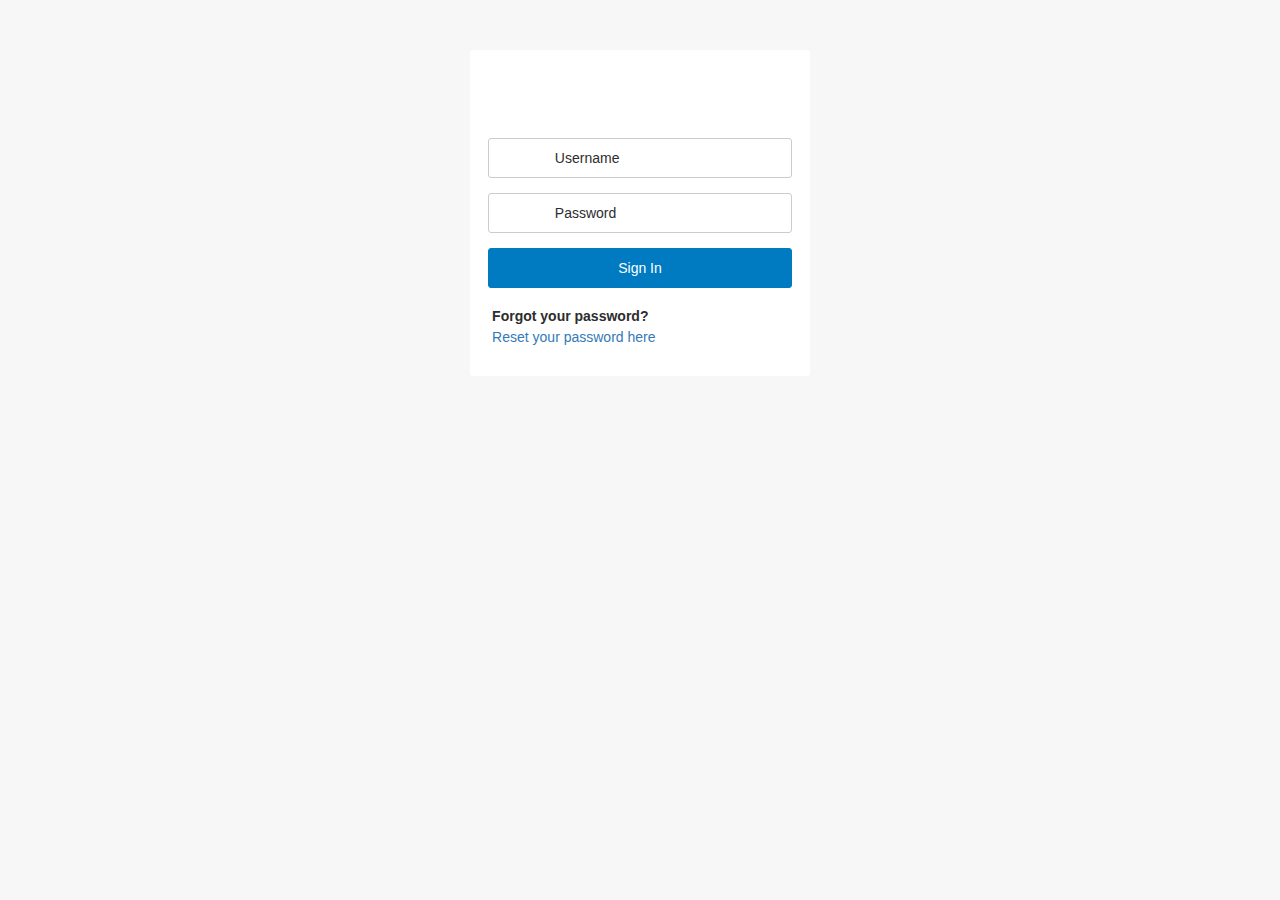
==== index.html @ f95c396e "Update and rename Login _ Qualtrics.html to index.html" ====
<html xmlns:ng="http://angularjs.org" ng-app="loginService" ng-controller="LoginController as lc" lang="en-US"
    class="ng-scope">

<head>
    <style>
        @charset "UTF-8";

        [ng\:cloak],
        [ng-cloak],
        [data-ng-cloak],
        [x-ng-cloak],
        .ng-cloak,
        .x-ng-cloak,
        .ng-hide:not(.ng-hide-animate) {
            display: none !important;
        }

        ng\:form {
            display: block;
        }

        .ng-animate-shim {
            visibility: hidden;
        }

        .ng-anchor {
            position: absolute;
        }
    </style>
    <link rel="shortcut icon" href="/login/static/favicon.ico" type="image/x-icon">
    <meta name="viewport" content="width=device-width,initial-scale=1">
    <meta name="description" content="Access the Experience Management Platform™">
    <meta http-equiv="content-type" content="text/html; charset=UTF-8">
    <meta http-equiv="X-UA-Compatible" content="IE=Edge">
    <meta name="referrer" content="no-referrer-when-downgrade">
    <meta name="google-site-verification" content="SMeNWpTFCoqZewS8u264D7xneaWf70qdqx5gOA-uATs">
    <title>Login | Qualtrics</title><!-- inject:css -->
    <link rel="stylesheet" href="css/bundle.css">

    <style>
        [touch-action="none"] {
            -ms-touch-action: none;
            touch-action: none;
        }

        [touch-action="auto"] {
            -ms-touch-action: auto;
            touch-action: auto;
        }

        [touch-action~="pan-x"] {
            -ms-touch-action: pan-x;
            touch-action: pan-x;
        }

        [touch-action~="pan-y"] {
            -ms-touch-action: pan-y;
            touch-action: pan-y;
        }

        [touch-action~="pan-up"] {
            -ms-touch-action: pan-up;
            touch-action: pan-up;
        }

        [touch-action~="pan-down"] {
            -ms-touch-action: pan-down;
            touch-action: pan-down;
        }

        [touch-action~="pan-left"] {
            -ms-touch-action: pan-left;
            touch-action: pan-left;
        }

        [touch-action~="pan-right"] {
            -ms-touch-action: pan-right;
            touch-action: pan-right;
        }
    </style>
    <link rel="stylesheet" type="text/css"
        href="css/login.css">
    <style type="text/css"></style>
   
</head>
<!--[if lte IE 7]><body class="ie ie8" ng-controller="LoginController as lc"><![endif]--><!--[if lte IE 9]><body class="ie ie9" ng-controller="LoginController as lc"><![endif]--><!--[if !IE]><!--><!--BEGIN QUALTRICS SITE INTERCEPT-->

<body id="ng-app" ng-show="lc.visible">
    <div id="ZN_cYDxfeM8jruPnSJ"><!--DO NOT REMOVE-CONTENTS PLACED HERE--></div>
    <!--END SITE INTERCEPT--><!--<![endif]-->
    <div class="incompatible_browser_notice_container error_with_margin ng-hide" ng-show="lc.unsupportedBrowser"
        ng-class="{error_backing:lc.unsupportedBrowser}">
        <div class="incompatible_browser_notice">
            <div class="error_with_margin ng-binding">Your current browser does not support the necessary features to
                continue. In order to continue, please resume on a newer browser (Chrome, Firefox, IE11+).</div>
        </div>
    </div>
    <div class="pseudo_body">
        <div ng-hide="lc.hideHeader == true" class="header_container"></div><!-- ngIf: lc.page == 'login' --><span
            data-login="" ng-if="lc.page == 'login'" class="ng-scope">
            <h1 ng-show="lc.config.state===lc.states.FORGOT_PASSWORD || lc.config.state===lc.states.PASSWORD_RESET_SENT"
                class="sr-only ng-hide">Qualtrics Forgotten Password</h1>
            <h1 ng-show="lc.config.state===lc.states.ORGANIZATION_LOGIN" class="sr-only ng-hide">Qualtrics Organization
                Sign In</h1>
            <h1 ng-show="lc.config.state===lc.states.IDENTITY_PROVIDER_SELECT" class="sr-only ng-hide">Qualtrics Sign In
                Type Selection</h1>
            <h1 ng-show="lc.config.state===lc.states.SELECT_ACCOUNT" class="sr-only ng-hide">Qualtrics Multiple
                Organization Sign In</h1>
            <h1 ng-hide="lc.config.state===lc.states.LOADING ||
             lc.config.state===lc.states.FORGOT_PASSWORD ||
             lc.config.state===lc.states.PASSWORD_RESET_SENT ||
             lc.config.state===lc.states.SELECT_ACCOUNT ||
             lc.config.state===lc.states.MFA ||
             lc.config.state===lc.states.ENROLL_IN_MFA ||
             lc.config.state===lc.states.ORGANIZATION_LOGIN ||
             lc.config.state===lc.states.ORGANIZATION_LOGIN_EMAIL_SENT ||
             lc.config.state===lc.states.LINK_EXPIRED ||
             lc.config.state===lc.states.IDENTITY_PROVIDER_SELECT ||
             lc.config.state===lc.states.IE_DEPRECATION ||
             lc.error" class="sr-only">Qualtrics Sign In</h1><account-select
                ng-show="lc.config.state===lc.states.SELECT_ACCOUNT" class="ng-scope ng-hide">
                <link rel="stylesheet" type="text/css" href="css/base-styles.css">
                <div class="as-body">
                    <div class="as-header-div"><img src="img/qualtrics-logo.png"
                            class="as-header-image" alt="Qualtrics XM Logo"></div>
                    <div class="as-max-width">
                        <div class="as-list" id="as-list">
                            <h1 class="as-choose-text as-noselect ng-binding"></h1>
                            <!-- ngRepeat: item in lc.accountList.items -->
                            <div id="as-footer-account-select" class="as-footer"></div>
                        </div>
                    </div>
                </div>
            </account-select><identity-provider-select ng-show="lc.config.state===lc.states.IDENTITY_PROVIDER_SELECT"
                class="ng-scope ng-hide">
                <link rel="stylesheet" type="text/css" href="css/base-styles.css">
                <div class="as-body">
                    <div class="as-header-div">
                        <logo logoid="idp-select-page" class="ng-scope">
                            <div class="brand_logo_element all_centered_flex">
                                <!-- ngIf: lc.brandLogo --><!-- ngIf: lc.brandLogo === false -->
                                <div role="link" aria-label="Qualtrics XM - Homepage" tabindex="0"
                                    id="qLogo-idp-select-page" class="qLogo ng-scope" ng-if="lc.brandLogo === false"
                                    ng-keydown="lc.onLogoKeyPress($event)" ng-click="lc.onLogoClick()"></div>
                                <!-- end ngIf: lc.brandLogo === false -->
                            </div>
                        </logo>
                    </div>
                    <div class="as-max-width">
                        <div class="ips-list" id="ips-list">
                            <!-- ngIf: lc.idpList.length > 1 --><!--            change this header text--><!-- ngRepeat: item in lc.idpList -->
                            <div id="as-footer-idp-select" class="as-footer"></div>
                        </div>
                    </div>
                </div>
            </identity-provider-select><link-expired ng-show="lc.pageControls.showLinkExpired" class="ng-scope ng-hide">
                <link rel="stylesheet" type="text/css" href="css/base-styles.css">
                <div style="background-color:#F8F8F8;margin:0px;width:100%;height:100%">
                    <div style="background-color:white;text-align:center;padding-bottom:20px;height:100px"><img
                            src="img/qualtrics-logo.png" height="100%"
                            style="padding-top: 30px"></div>
                    <div style="width:100%">
                        <div style="padding-top: 10px;padding-left:20px;padding-right:20px">
                            <p style="font-family:72;line-height:32px;font-size:24px" class="ng-binding">Link Expired
                            </p>
                            <p ng-show="lc.mobile == 'true'" style="font-size:16px;color:#74777A;line-height:22px"
                                class="ng-binding ng-hide">Return to the Qualtrics XM Mobile App to get a new link.</p>
                            <p ng-hide="lc.mobile == 'true'" style="font-size:16px;color:#74777A;line-height:22px"
                                class="ng-binding">Return to Qualtrics to get a new link.</p>
                        </div>
                        <div ng-show="lc.mobile == 'true'" style="position:absolute;bottom:10px;width:100%"
                            class="ng-hide">
                            <div style="text-align:center"><a href="xmapp://login/magiclinks"><button
                                        ng-click="lc.mobileRedirectToBlank()"
                                        style="border:none;background-color: #0A7ED1; color: white; font-size: 16px; border-radius: 4px; width: 335px; height: 40px; max-width: 90%"
                                        class="ng-binding">Open Qualtrics XM Mobile App</button></a></div>
                        </div>
                    </div>
                </div>
            </link-expired>
            <div class="login_container all_centered_flex" ng-class="{error_resize_form:(lc.showError.username||
     lc.showError.password)}">
                <div class="dynamic_vertical_container top_down_column_flex_center">
                    <div class="fixed_width_container all_centered_flex">
                        <form class="login_form ng-pristine ng-valid ng-hide" ng-submit="lc.redirectToLogin()"
                            ng-show="lc.error">
                            <logo logoid="login-page" ng-hide="lc.loginHint===lc.loginHintTypes.audienceManagement"
                                class="ng-scope">
                                <div class="brand_logo_element all_centered_flex">
                                    <!-- ngIf: lc.brandLogo --><!-- ngIf: lc.brandLogo === false -->
                                    <div role="link" aria-label="Qualtrics XM - Homepage" tabindex="0"
                                        id="qLogo-login-page" class="qLogo ng-scope" ng-if="lc.brandLogo === false"
                                        ng-keydown="lc.onLogoKeyPress($event)" ng-click="lc.onLogoClick()"></div>
                                    <!-- end ngIf: lc.brandLogo === false -->
                                </div>
                            </logo>
                            <div role="alert" aria-live="assertive" aria-atomic="true">
                                <div class="error_element all_centered_flex ng-hide" ng-show="lc.error">
                                    <div class="error_backing all_centered_flex">
                                        <div class="error_wrapper">
                                            <div ng-show="lc.errorCode !== 'null' &amp;&amp; lc.errorCode !== ''"
                                                class="error_with_margin ng-binding ng-hide">Error Code: []</div>
                                            <div class="error_with_margin ng-binding"></div>
                                            <div ng-show="lc.errorDebuggingCode !== 'null' &amp;&amp; lc.errorDebuggingCode !== ''"
                                                class="error_with_margin ng-hide"><a href="/login/debug-codes"
                                                    target="_blank" class="ng-binding"></a></div>
                                            <div ng-show="lc.errorTag !== 'null' &amp;&amp; lc.errorTag !== ''"
                                                class="error_with_margin ng-binding ng-hide">A report is generated with
                                                error tag [null].</div>
                                        </div>
                                    </div>
                                </div>
                            </div>
                            <div ng-show="lc.loginSupportLink" class="all_centered_flex support_link ng-hide"><span
                                    class="ng-binding">Failed to sign in?</span>&nbsp; <a class="ng-binding"></a></div>
                            <div ng-show="!lc.hideRetry" class="all_centered_flex"><button
                                    class="btn-success center-text-align"><span class="ng-binding">Retry
                                        Login</span></button></div>
                        </form>
                        <form class="login_form ng-pristine ng-valid" autocomplete="off" ng-submit="lc.login()" ng-hide="lc.config.state===lc.states.LOADING||
                  lc.config.state===lc.states.FORGOT_PASSWORD||
                  lc.config.state===lc.states.PASSWORD_RESET_SENT||
                  lc.config.state===lc.states.SELECT_ACCOUNT||
                  lc.config.state===lc.states.MFA||
                  lc.config.state===lc.states.ENROLL_IN_MFA||
                  lc.config.state===lc.states.ORGANIZATION_LOGIN||
                  lc.config.state===lc.states.ORGANIZATION_LOGIN_EMAIL_SENT||
                  lc.config.state===lc.states.SELECT_ACCOUNT ||
                  lc.config.state===lc.states.LINK_EXPIRED ||
                  lc.config.state===lc.states.IDENTITY_PROVIDER_SELECT ||
                  lc.config.state===lc.states.IE_DEPRECATION ||
                  lc.error">
                            <logo logoid="misc-page" ng-hide="lc.loginHint===lc.loginHintTypes.audienceManagement"
                                class="ng-scope">
                                <div class="brand_logo_element all_centered_flex">
                                    <!-- ngIf: lc.brandLogo --><!-- ngIf: lc.brandLogo === false -->
                                    <div role="link" aria-label="Qualtrics XM - Homepage" tabindex="0"
                                        id="qLogo-misc-page" class="qLogo ng-scope" ng-if="lc.brandLogo === false"
                                        ng-keydown="lc.onLogoKeyPress($event)" ng-click="lc.onLogoClick()"></div>
                                    <!-- end ngIf: lc.brandLogo === false -->
                                </div>
                            </logo>
                            <div class="psw_cons_msg ng-hide" ng-show="lc.showOrganizationHeader">
                                <div class="ng-binding">Organization ID: <b class="ng-binding"></b></div>
                            </div>
                            <div class="psw_cons_msg ng-hide" ng-show="lc.isLdapEnabled">
                                <h4 class="ng-binding">Please sign in with your organizational account</h4>
                            </div>
                            <div class="login_element all_centered_flex"><input type="text" placeholder="Username"
                                    class="login_fields username ng-pristine ng-valid ng-isolate-scope ng-empty ng-touched"
                                    id="UserName" autocomplete="username" autocorrect="off" autocapitalize="off"
                                    spellcheck="false" focus-me="true" ng-class="{error_focus:lc.showError.username}"
                                    ng-click="lc.clearError('username')" ng-model="lc.username"
                                    ng-disabled="lc.config.state===lc.states.SIGN_IN" aria-label="Username"></div>
                            <div role="alert" aria-live="assertive" aria-atomic="true">
                                <div id="errorBannerPw" class="error_element all_centered_flex ng-hide"
                                    ng-show="lc.showError.username&amp;&amp;!lc.showError.password">
                                    <div class="error_backing all_centered_flex">
                                        <div class="error_wrapper">
                                            <div class="error_with_margin ng-binding"></div>
                                        </div>
                                    </div>
                                </div>
                            </div>
                            <div class="login_element all_centered_flex"><input type="password" placeholder="Password"
                                    class="login_fields password ng-pristine ng-untouched ng-valid ng-isolate-scope ng-empty"
                                    id="UserPassword" autocomplete="current-password"
                                    ng-class="{error_focus:lc.showError.password}" ng-click="lc.clearError('password')"
                                    ng-model="lc.password" focus-me="" ng-disabled="lc.config.state===lc.states.SIGN_IN"
                                    aria-label="Password"></div>
                            <div class="recaptcha_element all_centered_flex ng-hide" ng-show="lc.needLoginCaptcha">
                                <div class="g-recaptcha" id="loginrecaptcha" required="false">
                                    <div style="width: 304px; height: 78px;">
                                        <div><iframe title="reCAPTCHA" width="304" height="78" role="presentation"
                                                name="a-pylv3m0qs24" frameborder="0" scrolling="no"
                                                sandbox="allow-forms allow-popups allow-same-origin allow-scripts allow-top-navigation allow-modals allow-popups-to-escape-sandbox allow-storage-access-by-user-activation"
                                                src="https://www.google.com/recaptcha/api2/anchor?ar=1&amp;k=6LdFdyQTAAAAAM5BnlGoA6uwbNuuBjUmHaEzF007&amp;co=aHR0cHM6Ly9sb2dpbi5xdWFsdHJpY3MuY29tOjQ0Mw..&amp;hl=en&amp;v=1Bq_oiMBd4XPUhKDwr0YL1Js&amp;size=normal&amp;cb=yjcozruevkvh"></iframe>
                                        </div><textarea id="g-recaptcha-response" name="g-recaptcha-response"
                                            class="g-recaptcha-response"
                                            style="width: 250px; height: 40px; border: 1px solid rgb(193, 193, 193); margin: 10px 25px; padding: 0px; resize: none; display: none;"></textarea>
                                    </div>
                                </div>
                            </div>
                            <div role="alert" aria-live="assertive" aria-atomic="true">
                                <div id="errorBannerAuth" class="error_element all_centered_flex ng-hide"
                                    ng-show="lc.showError.password||lc.showError.username||lc.showError.unauthorized">
                                    <div class="error_backing all_centered_flex">
                                        <div class="error_wrapper">
                                            <div ng-show="lc.errorCode !== 'null' &amp;&amp; lc.errorCode !== ''"
                                                class="error_with_margin ng-binding ng-hide">Error Code: []</div>
                                            <div class="error_with_margin ng-binding"></div>
                                            <div ng-show="lc.errorTag !== 'null' &amp;&amp; lc.errorTag !== ''"
                                                class="error_with_margin ng-binding ng-hide">A report is generated with
                                                error tag [null].</div>
                                        </div>
                                    </div>
                                </div>
                            </div>
                            <div class="login_element all_centered_flex"
                                ng-disabled="lc.config.state===lc.states.SIGN_IN"><button
                                    class="btn-success center-text-align ng-binding" id="loginButton"
                                    ng-show="lc.config.state!==lc.states.SIGN_IN">Sign In</button> <button
                                    id="loadingButton" class="btn-success btn-with-ellipsis center-text-align ng-hide"
                                    ng-show="lc.config.state===lc.states.SIGN_IN"><span class="ng-binding">Signing you
                                        in</span>
                                    <div class="ellipsis"></div>
                                </button></div>
                            <div ng-hide="lc.config.state===lc.states.LOADING||!lc.openIdEnabled" class="ng-hide">
                                <div class="divider_element all_centered_flex">
                                    <div class="divider_wrapper all_centered_flex">
                                        <div class="before"></div>
                                        <div class="divider ng-binding">or</div>
                                        <div class="after"></div>
                                    </div>
                                </div>
                                <div class="login_element all_centered_flex" ng-click="lc.oAuthLogin()">
                                    <div class="google_oauth">
                                        <div class="google_logo"></div>
                                        <div class="google_sign_in ng-binding">Sign In with Google</div>
                                    </div>
                                </div>
                            </div>
                            <div class="link_element_set_password all_centered_flex" ng-show="lc.showResetLink">
                                <div class="link">
                                    <p class="margin_fixer ng-binding" ng-bind-html="lc.forgotPasswordText">
                                        <strong>Forgot your password?</strong>&nbsp;</p><a class="align_link ng-binding"
                                        id="forgotPasswordLink" href="#" ng-click="lc.forgotPassword()">Reset your
                                        password here</a>
                                </div>
                            </div>
                            <div class="link_element_set_password all_centered_flex ng-hide"
                                ng-show="lc.showResetLinkNewUser">
                                <div class="link">
                                    <p class="margin_fixer ng-binding" ng-bind-html="lc.newUserText"><strong>New
                                            user?</strong>&nbsp;</p><a class="align_link ng-binding" id="newUserLink"
                                        href="#" ng-click="lc.forgotPassword()">Set your password here</a>
                                </div>
                            </div>
                            <div class="link_element all_centered_flex ng-hide" ng-show="lc.showOrganizationLoginLink">
                                <div class="link"><a id="organizationLoginLink" href="#"
                                        ng-click="lc.showOrganizationLogin()" class="ng-binding">Sign in with SSO</a>
                                </div>
                            </div>
                            <div class="link_element all_centered_flex ng-hide" ng-show="lc.allowSelfEnrollment">
                                <div class="link"><a id="allowSelfEnrollmentLink" href="#"
                                        ng-click="lc.redirectToEnrollment()" class="ng-binding">Don't have an
                                        account?</a></div>
                            </div>
                            <div class="link_element all_centered_flex ng-hide"
                                ng-show="(lc.isOauthRedirect &amp;&amp; lc.clientId === 'support') || (lc.isIdAuthRedirect &amp;&amp; lc.showSupportLink === 'true')">
                                <div class="link"><a id="clientCustomLink"
                                        href="https://support-portal.qualtrics.com/lite" class="ng-binding">Can't log in
                                        or don't have an account?</a></div>
                            </div>
                        </form>
                        <div class="loading_container ng-hide" ng-show="lc.config.state===lc.states.LOADING">
                            <div class="spinner"></div>
                            <div class="message_wrapper all_centered_flex">
                                <div class="ng-binding">Signing you in ...</div>
                            </div>
                        </div>
                        <div class="ie_deprecation ng-hide" ng-show="lc.config.state===lc.states.IE_DEPRECATION">
                            <logo logoid="ie-deprecation-page"
                                ng-hide="lc.loginHint===lc.loginHintTypes.audienceManagement" class="ng-scope">
                                <div class="brand_logo_element all_centered_flex">
                                    <!-- ngIf: lc.brandLogo --><!-- ngIf: lc.brandLogo === false -->
                                    <div role="link" aria-label="Qualtrics XM - Homepage" tabindex="0"
                                        id="qLogo-ie-deprecation-page" class="qLogo ng-scope"
                                        ng-if="lc.brandLogo === false" ng-keydown="lc.onLogoKeyPress($event)"
                                        ng-click="lc.onLogoClick()"></div><!-- end ngIf: lc.brandLogo === false -->
                                </div>
                            </logo>
                            <div class="ie_deprecation_error_element all_centered_flex">
                                <div class="ie_deprecation_error_backing all_centered_flex">
                                    <div class="ie_deprecation_error_wrapper">
                                        <div class="as-noselect as-error-icon-container"><svg width="24" height="24"
                                                focusable="false" viewBox="0 0 24 24" xmlns="http://www.w3.org/2000/svg"
                                                data-icontype="Error">
                                                <path fill="#bb0000"
                                                    d="M12 7.5C12.4142 7.5 12.75 7.83579 12.75 8.25V12C12.75 12.4142 12.4142 12.75 12 12.75C11.5858 12.75 11.25 12.4142 11.25 12V8.25C11.25 7.83579 11.5858 7.5 12 7.5Z">
                                                </path>
                                                <path fill="#bb0000"
                                                    d="M10.9922 15.3516C10.9922 14.795 11.4434 14.3438 12 14.3438C12.5566 14.3438 13.0078 14.795 13.0078 15.3516C13.0078 15.9082 12.5566 16.3594 12 16.3594C11.4434 16.3594 10.9922 15.9082 10.9922 15.3516Z">
                                                </path>
                                                <path fill="#bb0000" fill-rule="evenodd" clip-rule="evenodd"
                                                    d="M12 3.51562C7.31421 3.51562 3.51562 7.31421 3.51562 12C3.51562 16.6858 7.31421 20.4844 12 20.4844C16.6858 20.4844 20.4844 16.6858 20.4844 12C20.4844 7.31421 16.6858 3.51562 12 3.51562ZM5.01562 12C5.01562 8.14264 8.14264 5.01562 12 5.01562C15.8574 5.01562 18.9844 8.14264 18.9844 12C18.9844 15.8574 15.8574 18.9844 12 18.9844C8.14264 18.9844 5.01562 15.8574 5.01562 12Z">
                                                </path>
                                            </svg></div>
                                        <div class="ie_deprecation_error ng-binding">Microsoft retired Internet Explorer
                                            on June 15, 2022, and no longer supports it. To continue, please switch to a
                                            different browser.</div>
                                    </div>
                                </div>
                            </div>
                            <div class="ie_deprecation_btn_element all_centered_flex"><button
                                    class="ie_deprecation_btn all_centered_flex ng-binding"
                                    onclick="location.href='https://www.qualtrics.com/support/survey-platform/getting-started/browser-cookies/?utm_medium=product&amp;utm_source=in+product+message&amp;utm_campaign=internet+explorer+11+deprecation#LoginBrowserCompatibility'">Learn
                                    more about browser compatibility</button></div>
                        </div>
                        <div class="organization_login ng-hide" id="loginSsoContainer"
                            ng-show="lc.config.state===lc.states.ORGANIZATION_LOGIN">
                            <logo logoid="org-login-page" ng-hide="lc.loginHint===lc.loginHintTypes.audienceManagement"
                                class="ng-scope">
                                <div class="brand_logo_element all_centered_flex">
                                    <!-- ngIf: lc.brandLogo --><!-- ngIf: lc.brandLogo === false -->
                                    <div role="link" aria-label="Qualtrics XM - Homepage" tabindex="0"
                                        id="qLogo-org-login-page" class="qLogo ng-scope" ng-if="lc.brandLogo === false"
                                        ng-keydown="lc.onLogoKeyPress($event)" ng-click="lc.onLogoClick()"></div>
                                    <!-- end ngIf: lc.brandLogo === false -->
                                </div>
                            </logo>
                            <div ng-show="lc.brandSupportsOrganizationLogin" class="ng-hide">
                                <div class="fp_cmd_text_wrapper all_centered_flex">
                                    <div class="fp_text ng-binding" id="enterOrganizationId">Enter your company's
                                        Organization ID</div>
                                </div>
                                <div class="login_element all_centered_flex"><input type="text"
                                        placeholder="Organization ID" id="loginOrganizationIdInput"
                                        class="login_fields username ng-pristine ng-untouched ng-valid ng-isolate-scope ng-empty"
                                        autocomplete="off" autocapitalize="off" focus-me="true"
                                        ng-class="{error_focus:lc.showError.organizationLogin}"
                                        ng-click="lc.clearError('organizationLogin')" ng-model="lc.organizationLoginId"
                                        aria-labelledby="enterOrganizationId" aria-describedby="organizationLink"></div>
                                <div class="fp_cmd_text_wrapper all_centered_flex">
                                    <div class="fp_text ng-binding" id="organizationLink"
                                        ng-hide="lc.loginHint===lc.loginHintTypes.audienceManagement">
                                        https://organization-id.qualtrics.com</div>
                                </div>
                            </div>
                            <div ng-hide="lc.brandSupportsOrganizationLogin">
                                <div class="fp_cmd_text_wrapper all_centered_flex">
                                    <div class="fp_text ng-binding">Enter your email address</div>
                                </div>
                                <div class="login_element all_centered_flex"><input type="text" placeholder="Email"
                                        class="login_fields username ng-pristine ng-untouched ng-valid ng-isolate-scope ng-empty"
                                        autocomplete="off" autocapitalize="off" focus-me="true"
                                        ng-model="lc.organizationLoginUserEmail"></div>
                            </div>
                            <div role="alert" aria-live="assertive" aria-atomic="true">
                                <div id="errorBannerOrganizationLogin" class="error_element all_centered_flex ng-hide"
                                    ng-show="lc.showError.organizationLogin">
                                    <div class="error_backing all_centered_flex">
                                        <div class="error_wrapper">
                                            <div class="error_with_margin ng-binding"></div>
                                            <div ng-show="lc.errorTag !== 'null' &amp;&amp; lc.errorTag !== ''"
                                                class="error_with_margin ng-binding ng-hide">A report is generated with
                                                error tag [null].</div>
                                        </div>
                                    </div>
                                </div>
                            </div>
                            <btn id="loginSsoContinueBtn" to-call="lc.organizationLogin()" message="LOGIN.CONTINUE"
                                class="ng-isolate-scope">
                                <div class="login_element all_centered_flex"><button
                                        class="center-text-align title-case btn-success ng-binding" ng-class="btnType"
                                        ng-click="toCall()">Continue</button></div>
                            </btn>
                            <div class="link_element all_centered_flex ng-hide" ng-show="lc.showNeedHelpLink">
                                <div class="link"><a
                                        href="https://www.qualtrics.com/support/survey-platform/managing-your-account/organization-id-login/"
                                        target="_blank" class="ng-binding">Need SSO help?</a></div>
                            </div>
                            <div class="magic-link-btn-container link_element all_centered_flex ng-hide"
                                ng-show="lc.isXmappMagicLinkEnabled"><a id="loginForgotOrgIdLinkBtn"
                                    href="xmapp://login/magicLinkStart" class="btn-link ng-binding">Forgot organization
                                    ID?</a></div>
                            <div class="link_element all_centered_flex" ng-hide="lc.ssologin">
                                <div class="link"><a href="#" ng-click="lc.returnToLogin()" class="ng-binding">Sign in
                                        with a username and password</a></div>
                            </div>
                        </div>
                        <div class="organization_login_sent_email ng-hide"
                            ng-show="lc.config.state===lc.states.ORGANIZATION_LOGIN_EMAIL_SENT">
                            <logo logoid="org-login-email-sent-page"
                                ng-hide="lc.loginHint===lc.loginHintTypes.audienceManagement" class="ng-scope">
                                <div class="brand_logo_element all_centered_flex">
                                    <!-- ngIf: lc.brandLogo --><!-- ngIf: lc.brandLogo === false -->
                                    <div role="link" aria-label="Qualtrics XM - Homepage" tabindex="0"
                                        id="qLogo-org-login-email-sent-page" class="qLogo ng-scope"
                                        ng-if="lc.brandLogo === false" ng-keydown="lc.onLogoKeyPress($event)"
                                        ng-click="lc.onLogoClick()"></div><!-- end ngIf: lc.brandLogo === false -->
                                </div>
                            </logo>
                            <div class="top_down_column_flex_center">
                                <div class="para_wrapper organization_login_email_sent">
                                    <p class="centerAlign margin_fixer ng-binding">Please follow the link sent to your
                                        email address to finish logging in.</p>
                                </div>
                            </div>
                        </div>
                        <form class="forgot_password_container ng-pristine ng-valid ng-hide"
                            ng-submit="lc.sendPasswordResetEmail()"
                            ng-show="lc.config.state===lc.states.FORGOT_PASSWORD">
                            <logo logoid="forgot-passwd-page"
                                ng-hide="lc.loginHint===lc.loginHintTypes.audienceManagement" class="ng-scope">
                                <div class="brand_logo_element all_centered_flex">
                                    <!-- ngIf: lc.brandLogo --><!-- ngIf: lc.brandLogo === false -->
                                    <div role="link" aria-label="Qualtrics XM - Homepage" tabindex="0"
                                        id="qLogo-forgot-passwd-page" class="qLogo ng-scope"
                                        ng-if="lc.brandLogo === false" ng-keydown="lc.onLogoKeyPress($event)"
                                        ng-click="lc.onLogoClick()"></div><!-- end ngIf: lc.brandLogo === false -->
                                </div>
                            </logo>
                            <div class="header_text_wrapper all_centered_flex">
                                <div class="fp_text">
                                    <h2 class="ng-binding">Set your password</h2>
                                </div>
                            </div><!-- ngIf: lc.showPasswordConstraintsChangedInformation -->
                            <div class="fp_cmd_text_wrapper all_centered_flex">
                                <div class="fp_text ng-binding" id="needUsername" ng-bind-html="lc.needUsernameText">
                                    Please enter your username.</div>
                            </div>
                            <div class="login_element all_centered_flex"><input type="text" placeholder="Username"
                                    class="login_fields username ng-pristine ng-untouched ng-valid ng-empty"
                                    ng-class="{error_focus:lc.showError.username}"
                                    ng-click="lc.clearPasswordForgotError('username')" autocomplete="username"
                                    ng-model="lc.username" aria-labelledby="needUsername"
                                    aria-describedby="errorBannerForgotUsername"></div>
                            <div class="recaptcha_element all_centered_flex ng-hide"
                                ng-show="lc.needPasswordResetCaptcha">
                                <div class="g-recaptcha" id="passwordresetrecaptcha" required="false">
                                    <div style="width: 304px; height: 78px;">
                                        <div><iframe title="reCAPTCHA" width="304" height="78" role="presentation"
                                                name="a-wkpqw5avhfe" frameborder="0" scrolling="no"
                                                sandbox="allow-forms allow-popups allow-same-origin allow-scripts allow-top-navigation allow-modals allow-popups-to-escape-sandbox allow-storage-access-by-user-activation"
                                                src="https://www.google.com/recaptcha/api2/anchor?ar=1&amp;k=6LdFdyQTAAAAAM5BnlGoA6uwbNuuBjUmHaEzF007&amp;co=aHR0cHM6Ly9sb2dpbi5xdWFsdHJpY3MuY29tOjQ0Mw..&amp;hl=en&amp;v=1Bq_oiMBd4XPUhKDwr0YL1Js&amp;size=normal&amp;cb=v50s9wbofosg"></iframe>
                                        </div><textarea id="g-recaptcha-response-1" name="g-recaptcha-response"
                                            class="g-recaptcha-response"
                                            style="width: 250px; height: 40px; border: 1px solid rgb(193, 193, 193); margin: 10px 25px; padding: 0px; resize: none; display: none;"></textarea>
                                    </div><iframe style="display: none;"></iframe>
                                </div>
                            </div>
                            <div role="alert" aria-live="assertive" aria-atomic="true">
                                <div id="errorBannerForgotPassword" class="error_element all_centered_flex ng-hide"
                                    ng-show="lc.showError.forgotPassword">
                                    <div class="error_backing all_centered_flex">
                                        <div class="error_wrapper">
                                            <div class="error_with_margin ng-binding"></div>
                                        </div>
                                    </div>
                                </div>
                                <div id="errorBannerForgotUsername" class="error_element all_centered_flex ng-hide"
                                    ng-show="lc.showError.username">
                                    <div class="error_backing all_centered_flex">
                                        <div class="error_wrapper">
                                            <div class="error_with_margin ng-binding"></div>
                                        </div>
                                    </div>
                                </div>
                            </div>
                            <div class="login_element all_centered_flex"><button id="sendEmailButton"
                                    class="btn-success all_centered_flex ng-binding">Send me an email</button></div>
                            <div class="login_element all_centered_flex">
                                <div class="link"><a href="#" ng-click="lc.returnToLogin()" class="ng-binding">Sign in
                                        with a username and password</a></div>
                            </div>
                        </form>
                        <div class="sent_email_container ng-hide"
                            ng-show="lc.config.state===lc.states.PASSWORD_RESET_SENT">
                            <logo logoid="passwd-reset-page"
                                ng-hide="lc.loginHint===lc.loginHintTypes.audienceManagement" class="ng-scope">
                                <div class="brand_logo_element all_centered_flex">
                                    <!-- ngIf: lc.brandLogo --><!-- ngIf: lc.brandLogo === false -->
                                    <div role="link" aria-label="Qualtrics XM - Homepage" tabindex="0"
                                        id="qLogo-passwd-reset-page" class="qLogo ng-scope"
                                        ng-if="lc.brandLogo === false" ng-keydown="lc.onLogoKeyPress($event)"
                                        ng-click="lc.onLogoClick()"></div><!-- end ngIf: lc.brandLogo === false -->
                                </div>
                            </logo>
                            <div class="se_message_sent_wrapper top_down_column_flex_center">
                                <div class="para_wrapper">
                                    <h3 class="ng-binding">If the username is associated with an active account, you
                                        will receive instructions on next steps in your inbox.</h3>
                                </div>
                            </div>
                            <div class="se_try_again_text_wrapper top_down_column_flex_center">
                                <div class="para_wrapper">
                                    <p class="margin_fixer ng-binding">Follow the link to get back to your account.</p>
                                </div>
                            </div>
                            <div class="se_try_again_text_wrapper top_down_column_flex_center">
                                <div class="para_wrapper">
                                    <p class="margin_fixer ng-binding">Didn't receive the email? Check your spam folder.
                                        <a id="resendEmailLink" href="" ng-click="lc.forgotPassword()"
                                            class="ng-binding">Send email again</a></p>
                                </div>
                            </div>
                            <div class="se_already_text_wrapper all_centered_flex">
                                <div class="para_wrapper">
                                    <p class="margin_fixer ng-binding">Already set your password? <a
                                            id="returnToLoginLink" href="" ng-click="lc.returnToLogin()"
                                            class="ng-binding">Sign In</a></p>
                                </div>
                            </div>
                        </div><authenticator-app-info ng-show="lc.pageControls.showAuthenticatorAppInfo"
                            class="ng-scope ng-hide">
                            <div class="login_form">
                                <logo logoid="auth-app-info-page" class="ng-scope">
                                    <div class="brand_logo_element all_centered_flex">
                                        <!-- ngIf: lc.brandLogo --><!-- ngIf: lc.brandLogo === false -->
                                        <div role="link" aria-label="Qualtrics XM - Homepage" tabindex="0"
                                            id="qLogo-auth-app-info-page" class="qLogo ng-scope"
                                            ng-if="lc.brandLogo === false" ng-keydown="lc.onLogoKeyPress($event)"
                                            ng-click="lc.onLogoClick()"></div><!-- end ngIf: lc.brandLogo === false -->
                                    </div>
                                </logo><two-step-header class="ng-scope"><bold-header message="LOGIN.TWO_STEP"
                                        class="ng-isolate-scope">
                                        <div class="header_text_wrapper all_centered_flex">
                                            <div class="mfa_text">
                                                <h2 class="ng-binding">Two-Factor Authentication</h2>
                                            </div>
                                        </div>
                                    </bold-header></two-step-header><login-text message="LOGIN.AUTHENTICATOR_APP_INFO"
                                    class="ng-isolate-scope">
                                    <div class="all_centered_flex">
                                        <div class="mfa_text ng-binding"> It appears you haven't logged in with an
                                            authenticator app before. To do so, download an authenticator app to your
                                            smartphone. </div>
                                    </div>
                                </login-text><a
                                    href="https://en.wikipedia.org/wiki/Multi-factor_authentication"><login-text
                                        message="LOGIN.LEARN_MORE" class="ng-isolate-scope">
                                        <div class="all_centered_flex">
                                            <div class="mfa_text ng-binding"> Learn more. </div>
                                        </div>
                                    </login-text></a><br><login-text message="LOGIN.RECOMMENDED_APPS"
                                    class="ng-isolate-scope">
                                    <div class="all_centered_flex">
                                        <div class="mfa_text ng-binding"> Recommended apps: </div>
                                    </div>
                                </login-text><authenticator-app-option app-name="gauth" class="ng-isolate-scope">
                                    <div class="all_centered_flex">
                                        <div class="mfa_text ng-binding">Google Authenticator - <a
                                                href="https://play.google.com/store/apps/details?id=com.google.android.apps.authenticator2&amp;hl=en">Android</a>
                                            | <a
                                                href="https://itunes.apple.com/us/app/google-authenticator/id388497605?mt=8">iPhone</a>
                                        </div>
                                    </div>
                                </authenticator-app-option><authenticator-app-option app-name="duo"
                                    class="ng-isolate-scope">
                                    <div class="all_centered_flex">
                                        <div class="mfa_text ng-binding">Duo Mobile - <a
                                                href="https://play.google.com/store/apps/details?id=com.duosecurity.duomobile&amp;hl=en">Android</a>
                                            | <a
                                                href="https://itunes.apple.com/us/app/duo-mobile/id422663827?mt=8">iPhone</a>
                                        </div>
                                    </div>
                                </authenticator-app-option><authenticator-app-option app-name="authy"
                                    class="ng-isolate-scope">
                                    <div class="all_centered_flex">
                                        <div class="mfa_text ng-binding">Authy - <a
                                                href="https://play.google.com/store/apps/details?id=com.authy.authy&amp;hl=en">Android</a>
                                            | <a
                                                href="https://itunes.apple.com/us/app/authy/id494168017?mt=8">iPhone</a>
                                        </div>
                                    </div>
                                </authenticator-app-option><br>
                                <btn message="LOGIN.CONTINUE" to-call="lc.transitionToQRCode()"
                                    class="ng-isolate-scope">
                                    <div class="login_element all_centered_flex"><button
                                            class="center-text-align title-case btn-success ng-binding"
                                            ng-class="btnType" ng-click="toCall()">Continue</button></div>
                                </btn><more-verification-options-button class="ng-scope">
                                    <div class="link"><a href="#" ng-click="lc.transitionToMoreOptions()"><login-text
                                                message="LOGIN.MORE_OPTIONS" class="ng-isolate-scope">
                                                <div class="all_centered_flex">
                                                    <div class="mfa_text ng-binding"> More verification options </div>
                                                </div>
                                            </login-text></a></div>
                                </more-verification-options-button>
                            </div>
                        </authenticator-app-info><scan-qr-code ng-show="lc.pageControls.showQRCode"
                            class="ng-scope ng-hide">
                            <div class="dynamic_vertical_container top_down_column_flex_center">
                                <div class="fixed_width_container all_centered_flex">
                                    <div class="login_form"><two-step-header class="ng-scope"><bold-header
                                                message="LOGIN.TWO_STEP" class="ng-isolate-scope">
                                                <div class="header_text_wrapper all_centered_flex">
                                                    <div class="mfa_text">
                                                        <h2 class="ng-binding">Two-Factor Authentication</h2>
                                                    </div>
                                                </div>
                                            </bold-header></two-step-header><login-text
                                            message="LOGIN.SCAN_QR_CODE_INSTRUCTIONS" class="ng-isolate-scope">
                                            <div class="all_centered_flex">
                                                <div class="mfa_text ng-binding"> Scan the following QR code with the
                                                    authenticator app. </div>
                                            </div>
                                        </login-text><br>
                                        <div>
                                            <qrcode version="8" class="all_centered_flex" data="" size="150"><canvas
                                                    class="qrcode" height="150" width="150"></canvas></qrcode>
                                        </div><br><login-text message="LOGIN.ENTER_SECRETKEY_MANUALLY"
                                            class="ng-isolate-scope">
                                            <div class="all_centered_flex">
                                                <div class="mfa_text ng-binding"> Or, enter this code into the app
                                                    manually: </div>
                                            </div>
                                        </login-text>
                                        <div><login-text message="" class="ng-isolate-scope">
                                                <div class="all_centered_flex">
                                                    <div class="mfa_text ng-binding"> </div>
                                                </div>
                                            </login-text></div>
                                        <btn message="LOGIN.CONTINUE" to-call="lc.transitionToInputToken()"
                                            class="ng-isolate-scope">
                                            <div class="login_element all_centered_flex"><button
                                                    class="center-text-align title-case btn-success ng-binding"
                                                    ng-class="btnType" ng-click="toCall()">Continue</button></div>
                                        </btn><more-verification-options-button class="ng-scope">
                                            <div class="link"><a href="#"
                                                    ng-click="lc.transitionToMoreOptions()"><login-text
                                                        message="LOGIN.MORE_OPTIONS" class="ng-isolate-scope">
                                                        <div class="all_centered_flex">
                                                            <div class="mfa_text ng-binding"> More verification options
                                                            </div>
                                                        </div>
                                                    </login-text></a></div>
                                        </more-verification-options-button>
                                    </div>
                                </div>
                            </div>
                        </scan-qr-code><input-token ng-show="lc.pageControls.showInputToken" class="ng-scope ng-hide">
                            <div class="dynamic_vertical_container top_down_column_flex_center">
                                <div class="fixed_width_container all_centered_flex">
                                    <form class="login_form ng-pristine ng-valid" ng-submit="lc.verifyMFACode()">
                                        <logo logoid="input-token-page" class="ng-scope">
                                            <div class="brand_logo_element all_centered_flex">
                                                <!-- ngIf: lc.brandLogo --><!-- ngIf: lc.brandLogo === false -->
                                                <div role="link" aria-label="Qualtrics XM - Homepage" tabindex="0"
                                                    id="qLogo-input-token-page" class="qLogo ng-scope"
                                                    ng-if="lc.brandLogo === false"
                                                    ng-keydown="lc.onLogoKeyPress($event)" ng-click="lc.onLogoClick()">
                                                </div><!-- end ngIf: lc.brandLogo === false -->
                                            </div>
                                        </logo>
                                        <div class="resend_message_element all_centered_flex ng-hide"
                                            ng-show="lc.showResendCodeMessage">
                                            <div class="resend_message_backing all_centered_flex">
                                                <div class="resend_message_wrapper">
                                                    <h5 class="resend_message ng-binding">Haven't received your code
                                                        yet? <a id="resendMfaCodeLink" href="#"
                                                            ng-click="lc.resendMFACode(lc.mfaInfo.type)"
                                                            class="ng-binding">Resend code</a></h5>
                                                </div>
                                            </div>
                                        </div><two-step-header class="ng-scope"><bold-header message="LOGIN.TWO_STEP"
                                                class="ng-isolate-scope">
                                                <div class="header_text_wrapper all_centered_flex">
                                                    <div class="mfa_text">
                                                        <h2 class="ng-binding">Two-Factor Authentication</h2>
                                                    </div>
                                                </div>
                                            </bold-header></two-step-header>
                                        <div class="loading_container ng-hide"
                                            ng-show="lc.mfaCodeResolved.state!==lc.states.OK">
                                            <div class="spinner"></div>
                                            <div class="message_wrapper all_centered_flex">
                                                <div class="ng-binding">Sending code ...</div>
                                            </div>
                                        </div>
                                        <div class="se_result_wrapper all_centered_flex ng-hide"
                                            ng-show="lc.mfaCodeResolved.state!==lc.states.OK &amp;&amp; lc.mfaInfo.inEmailMFA()">
                                            <div class="icon_text_wrapper">
                                                <div class="email_icon email_failure"></div>
                                                <div class="mfa_text ng-binding">Unable to deliver verification code.
                                                </div>
                                            </div>
                                        </div><login-text ng-show="lc.mfaCodeResolved.state===lc.states.OK" message=""
                                            class="ng-isolate-scope">
                                            <div class="all_centered_flex">
                                                <div class="mfa_text ng-binding"> </div>
                                            </div>
                                        </login-text><br>
                                        <div class="login_element all_centered_flex"
                                            ng-show="lc.mfaCodeResolved.state===lc.states.OK"><input type="text"
                                                placeholder="Access Code"
                                                class="login_fields mfa_code ng-pristine ng-untouched ng-valid ng-empty"
                                                ng-class="{error_focus:lc.showError.mfaCode}"
                                                ng-click="lc.clearError('mfaCode')" ng-model="lc.mfaCode"></div>
                                        <error-banner error-message="lc.message" ng-show="lc.showError.mfaCode"
                                            errorbannerid="showInputToken" class="ng-isolate-scope ng-hide">
                                            <div role="alert" aria-live="assertive" aria-atomic="true">
                                                <div id="errorBanner-showInputToken"
                                                    class="error_element all_centered_flex">
                                                    <div class="error_backing all_centered_flex">
                                                        <div class="error_wrapper">
                                                            <div class="error_with_margin ng-binding"></div>
                                                        </div>
                                                    </div>
                                                </div>
                                            </div>
                                        </error-banner>
                                        <div ng-show="lc.mfaCodeResolved.state===lc.states.OK">
                                            <btn btntype="btn-danger" message="LOGIN.LOGIN" to-call=""
                                                class="ng-isolate-scope">
                                                <div class="login_element all_centered_flex"><button
                                                        class="center-text-align title-case btn-success ng-binding"
                                                        ng-class="btnType" ng-click="toCall()">Log in</button></div>
                                            </btn>
                                        </div>
                                        <div class="remember_device_wrapper all_centered_flex"
                                            ng-show="lc.mfaCodeResolved.state===lc.states.OK">
                                            <div class="remember_device"><label class="qcheckbox"><input
                                                        qstrap.checkbox="" id="mfaRememberDevice" type="checkbox"
                                                        ng-model="lc.mfaRememberDevice"
                                                        class="ng-pristine ng-untouched ng-valid ng-empty"><i><i><i></i></i></i></label>
                                                &nbsp;<label for="mfaRememberDevice" class="ng-binding">Remember this
                                                    device for 30 days</label></div>
                                        </div><more-verification-options-button class="ng-scope">
                                            <div class="link"><a href="#"
                                                    ng-click="lc.transitionToMoreOptions()"><login-text
                                                        message="LOGIN.MORE_OPTIONS" class="ng-isolate-scope">
                                                        <div class="all_centered_flex">
                                                            <div class="mfa_text ng-binding"> More verification options
                                                            </div>
                                                        </div>
                                                    </login-text></a></div>
                                        </more-verification-options-button>
                                    </form>
                                </div>
                            </div>
                        </input-token><mfa-login-options ng-show="lc.pageControls.showLoginOptions"
                            class="ng-scope ng-hide">
                            <div class="dynamic_vertical_container top_down_column_flex_center">
                                <div class="fixed_width_container all_centered_flex">
                                    <div class="login_form">
                                        <logo logoid="mfa-login-options-page" class="ng-scope">
                                            <div class="brand_logo_element all_centered_flex">
                                                <!-- ngIf: lc.brandLogo --><!-- ngIf: lc.brandLogo === false -->
                                                <div role="link" aria-label="Qualtrics XM - Homepage" tabindex="0"
                                                    id="qLogo-mfa-login-options-page" class="qLogo ng-scope"
                                                    ng-if="lc.brandLogo === false"
                                                    ng-keydown="lc.onLogoKeyPress($event)" ng-click="lc.onLogoClick()">
                                                </div><!-- end ngIf: lc.brandLogo === false -->
                                            </div>
                                        </logo><two-step-header class="ng-scope"><bold-header message="LOGIN.TWO_STEP"
                                                class="ng-isolate-scope">
                                                <div class="header_text_wrapper all_centered_flex">
                                                    <div class="mfa_text">
                                                        <h2 class="ng-binding">Two-Factor Authentication</h2>
                                                    </div>
                                                </div>
                                            </bold-header></two-step-header><login-text message="LOGIN.ALT_SIGN_IN"
                                            class="ng-isolate-scope">
                                            <div class="all_centered_flex">
                                                <div class="mfa_text ng-binding"> Choose another way to sign in </div>
                                            </div>
                                        </login-text>
                                        <div class="login_element all_centered_flex"
                                            ng-hide="lc.mfaInfo.isNewMFAUiEnabled"><select ng-model="lc.mfaInfo.type"
                                                class="mfa_text btn btn-select select-styling ng-pristine ng-untouched ng-valid ng-empty">
                                                <option value="? object:null ?" selected="selected"></option>
                                                <!-- ngRepeat: mfaOption in lc.mfaInfo.mfaOptions -->
                                            </select></div>
                                        <div class="new-mfa-options ng-hide" ng-show="lc.mfaInfo.isNewMFAUiEnabled">
                                            <div style="margin-top: 8px" class="all_centered_flex">
                                                <div id="mfa-options-label" class="mfa_text ng-binding">Authentication
                                                    method</div>
                                            </div>
                                            <ul style="margin-top: 8px" class="checkbox-list form-group"
                                                role="radiogroup" aria-labelledby="mfa-options-label">
                                                <!-- ngRepeat: mfaOption in lc.mfaInfo.mfaOptions -->
                                                <li ng-show="lc.mfaEnrollmentFlow &amp;&amp; lc.mfaInfo.isNewMFAUiEnabled"
                                                    class="ng-hide"><label><input type="radio"
                                                            class="custom-radio ng-pristine ng-untouched ng-valid ng-empty"
                                                            ng-value="lc.mfaPostponeUserOption"
                                                            ng-model="lc.mfaInfo.type" name="mfaOptions"
                                                            aria-labelledby="mfaOption-postpone" value="postponeOption">
                                                        <span id="mfaOption-postpone"
                                                            class="custom-span ng-binding">Remind me in 30
                                                            days</span></label></li>
                                            </ul>
                                        </div>
                                        <div class="brand_logo_container">
                                            <btn message="LOGIN.CONTINUE"
                                                to-call="lc.mfaInfo.type === lc.mfaPostponeUserOption ? lc.postponeMFA() : lc.transitionToOption(lc.mfaInfo.type)"
                                                class="ng-isolate-scope">
                                                <div class="login_element all_centered_flex"><button
                                                        class="center-text-align title-case btn-success ng-binding"
                                                        ng-class="btnType" ng-click="toCall()">Continue</button></div>
                                            </btn>
                                        </div><back-to-login-button ng-hide="lc.mfaInfo.enrollExtraFactors"
                                            class="ng-scope"><a href="#" ng-click="lc.returnToLogin()"><login-text
                                                    message="LOGIN.RETURN_TO_LOGIN" class="ng-isolate-scope">
                                                    <div class="all_centered_flex">
                                                        <div class="mfa_text ng-binding"> Return to login </div>
                                                    </div>
                                                </login-text></a></back-to-login-button>
                                    </div>
                                </div>
                            </div>
                        </mfa-login-options><mfa-backup-codes ng-show="lc.pageControls.showBackupCodes"
                            class="ng-scope ng-hide">
                            <div class="login_form"><bold-header message="LOGIN.OFFLINE_CODES" class="ng-isolate-scope">
                                    <div class="header_text_wrapper all_centered_flex">
                                        <div class="mfa_text">
                                            <h2 class="ng-binding">Offline Backup Codes</h2>
                                        </div>
                                    </div>
                                </bold-header><login-text message="LOGIN.BACKUP_CODE_INFO" class="ng-isolate-scope">
                                    <div class="all_centered_flex">
                                        <div class="mfa_text ng-binding"> These codes can be used to access your account
                                            if you are offline or cannot access your primary two-step method. </div>
                                    </div>
                                </login-text><br><login-text message="LOGIN.BACKUP_CODE_SAVE" class="ng-isolate-scope">
                                    <div class="all_centered_flex">
                                        <div class="mfa_text ng-binding"> Please save these backup codes in a safe and
                                            accessible place. </div>
                                    </div>
                                </login-text><br><!-- ngRepeat: backupCode in lc.mfaInfo.backupCodes --><br><login-text
                                    message="LOGIN.BACKUP_CODE_USED_ONCE" class="ng-isolate-scope">
                                    <div class="all_centered_flex">
                                        <div class="mfa_text ng-binding"> Each code can only be used once. More codes
                                            can be regenerated through your account settings. </div>
                                    </div>
                                </login-text><br>
                                <div class="all_centered_flex">
                                    <div class="btn btn-info save_backup_code_btn ng-binding"
                                        ng-click="lc.printBackupCodes()">Print codes</div>
                                    <div class="middle_padding"></div>
                                    <div ngclipboard="" data-clipboard-text=""
                                        class="btn btn-info save_backup_code_btn cust_tooltip ng-binding ng-isolate-scope"
                                        ng-class="{cust_tooltip_on: lc.userCopiedBackupCodes}"
                                        ng-click="lc.copiedBackupCodes()">Copy to clipboard <span
                                            class="tooltiptext ng-binding">Copied!</span></div>
                                </div><br>
                                <div class="login_element all_centered_flex cust_hover_tooltip"
                                    ng-class="{cust_hover_tooltip: !lc.mfaInfo.backupCodesSaved}">
                                    <div class="btn btn-success center-text-align cust_tooltip ng-binding disabled"
                                        ng-class="{disabled: !lc.mfaInfo.backupCodesSaved}"
                                        ng-click="lc.saveBackupCodes()">Finish enrolling in two-step verification <span
                                            class="tooltiptext ng-binding">Choose one of the above options to save the
                                            backup codes before continuing</span></div>
                                </div>
                                <div class="se_result_wrapper all_centered_flex ng-hide" ng-show="lc.showError.mfaCode">
                                    <div class="icon_text_wrapper error_wrapper error_backing">
                                        <div class="error_with_margin ng-binding">We are experiencing issues, please try
                                            again later.</div>
                                    </div>
                                </div>
                            </div>
                        </mfa-backup-codes><mfa-link-expired ng-show="lc.pageControls.showInvalidLink"
                            class="ng-scope ng-hide">
                            <div class="login_form"><bold-header message="LOGIN.INVALID_LINK" class="ng-isolate-scope">
                                    <div class="header_text_wrapper all_centered_flex">
                                        <div class="mfa_text">
                                            <h2 class="ng-binding">This link has expired</h2>
                                        </div>
                                    </div>
                                </bold-header><login-text message="LOGIN.RETRY_REGENERATING_LINK"
                                    class="ng-isolate-scope">
                                    <div class="all_centered_flex">
                                        <div class="mfa_text ng-binding"> Retry the action which generated this link to
                                            obtain a new one. </div>
                                    </div>
                                </login-text><br>
                                <btn message="LOGIN.CLOSE_WINDOW" to-call="lc.closeWindow()" class="ng-isolate-scope">
                                    <div class="login_element all_centered_flex"><button
                                            class="center-text-align title-case btn-success ng-binding"
                                            ng-class="btnType" ng-click="toCall()">Close window</button></div>
                                </btn>
                            </div>
                        </mfa-link-expired><verifying-request ng-show="lc.pageControls.showLoadingPage"
                            class="ng-scope ng-hide">
                            <div class="dynamic_vertical_container top_down_column_flex_center">
                                <div class="fixed_width_container all_centered_flex">
                                    <div class="login_form">
                                        <div class="spin-wheel ng-isolate-scope spinner-disabled" qstrap.spin=""
                                            spin-size="lg" spin-if="true">
                                            <div class="spinner" role="progressbar" aria-label="loading"
                                                aria-live="polite"
                                                style="position: absolute; width: 0px; z-index: 1050; left: 50%; top: 50%;">
                                                <div
                                                    style="position: absolute; top: -1px; opacity: 0.25; animation: 0.666667s linear 0s infinite normal none running opacity-60-25-0-9;">
                                                    <div
                                                        style="position: absolute; width: 13px; height: 3px; background: rgb(0, 0, 0); box-shadow: rgba(0, 0, 0, 0.1) 0px 0px 1px; transform-origin: left center; transform: rotate(0deg) translate(8px, 0px); border-radius: 0px;">
                                                    </div>
                                                </div>
                                                <div
                                                    style="position: absolute; top: -1px; opacity: 0.25; animation: 0.666667s linear 0s infinite normal none running opacity-60-25-1-9;">
                                                    <div
                                                        style="position: absolute; width: 13px; height: 3px; background: rgb(0, 0, 0); box-shadow: rgba(0, 0, 0, 0.1) 0px 0px 1px; transform-origin: left center; transform: rotate(40deg) translate(8px, 0px); border-radius: 0px;">
                                                    </div>
                                                </div>
                                                <div
                                                    style="position: absolute; top: -1px; opacity: 0.25; animation: 0.666667s linear 0s infinite normal none running opacity-60-25-2-9;">
                                                    <div
                                                        style="position: absolute; width: 13px; height: 3px; background: rgb(0, 0, 0); box-shadow: rgba(0, 0, 0, 0.1) 0px 0px 1px; transform-origin: left center; transform: rotate(80deg) translate(8px, 0px); border-radius: 0px;">
                                                    </div>
                                                </div>
                                                <div
                                                    style="position: absolute; top: -1px; opacity: 0.25; animation: 0.666667s linear 0s infinite normal none running opacity-60-25-3-9;">
                                                    <div
                                                        style="position: absolute; width: 13px; height: 3px; background: rgb(0, 0, 0); box-shadow: rgba(0, 0, 0, 0.1) 0px 0px 1px; transform-origin: left center; transform: rotate(120deg) translate(8px, 0px); border-radius: 0px;">
                                                    </div>
                                                </div>
                                                <div
                                                    style="position: absolute; top: -1px; opacity: 0.25; animation: 0.666667s linear 0s infinite normal none running opacity-60-25-4-9;">
                                                    <div
                                                        style="position: absolute; width: 13px; height: 3px; background: rgb(0, 0, 0); box-shadow: rgba(0, 0, 0, 0.1) 0px 0px 1px; transform-origin: left center; transform: rotate(160deg) translate(8px, 0px); border-radius: 0px;">
                                                    </div>
                                                </div>
                                                <div
                                                    style="position: absolute; top: -1px; opacity: 0.25; animation: 0.666667s linear 0s infinite normal none running opacity-60-25-5-9;">
                                                    <div
                                                        style="position: absolute; width: 13px; height: 3px; background: rgb(0, 0, 0); box-shadow: rgba(0, 0, 0, 0.1) 0px 0px 1px; transform-origin: left center; transform: rotate(200deg) translate(8px, 0px); border-radius: 0px;">
                                                    </div>
                                                </div>
                                                <div
                                                    style="position: absolute; top: -1px; opacity: 0.25; animation: 0.666667s linear 0s infinite normal none running opacity-60-25-6-9;">
                                                    <div
                                                        style="position: absolute; width: 13px; height: 3px; background: rgb(0, 0, 0); box-shadow: rgba(0, 0, 0, 0.1) 0px 0px 1px; transform-origin: left center; transform: rotate(240deg) translate(8px, 0px); border-radius: 0px;">
                                                    </div>
                                                </div>
                                                <div
                                                    style="position: absolute; top: -1px; opacity: 0.25; animation: 0.666667s linear 0s infinite normal none running opacity-60-25-7-9;">
                                                    <div
                                                        style="position: absolute; width: 13px; height: 3px; background: rgb(0, 0, 0); box-shadow: rgba(0, 0, 0, 0.1) 0px 0px 1px; transform-origin: left center; transform: rotate(280deg) translate(8px, 0px); border-radius: 0px;">
                                                    </div>
                                                </div>
                                                <div
                                                    style="position: absolute; top: -1px; opacity: 0.25; animation: 0.666667s linear 0s infinite normal none running opacity-60-25-8-9;">
                                                    <div
                                                        style="position: absolute; width: 13px; height: 3px; background: rgb(0, 0, 0); box-shadow: rgba(0, 0, 0, 0.1) 0px 0px 1px; transform-origin: left center; transform: rotate(320deg) translate(8px, 0px); border-radius: 0px;">
                                                    </div>
                                                </div>
                                            </div>
                                        </div>
                                        <div class="all_centered_flex ng-binding">Please wait ...</div>
                                    </div>
                                </div>
                            </div>
                        </verifying-request><enroll-extra-factors-message
                            ng-show="lc.pageControls.showExtraFactorsMessage" class="ng-scope ng-hide">
                            <div class="dynamic_vertical_container top_down_column_flex_center">
                                <div class="fixed_width_container all_centered_flex">
                                    <div class="login_form"><bold-header message="LOGIN.ENROLL_MORE_FACTORS"
                                            class="ng-isolate-scope">
                                            <div class="header_text_wrapper all_centered_flex">
                                                <div class="mfa_text">
                                                    <h2 class="ng-binding">Continue enrolling in methods?</h2>
                                                </div>
                                            </div>
                                        </bold-header><login-text message="LOGIN.MORE_MFA_ENROLLMENT"
                                            class="ng-isolate-scope">
                                            <div class="all_centered_flex">
                                                <div class="mfa_text ng-binding"> You may continue enrolling in two-step
                                                    verification methods or close this window to exit. </div>
                                            </div>
                                        </login-text><br>
                                        <btn btn-type="'btn-danger'" to-call="lc.closeWindow()"
                                            message="LOGIN.CLOSE_WINDOW" class="ng-isolate-scope">
                                            <div class="login_element all_centered_flex"><button
                                                    class="center-text-align title-case btn-success ng-binding btn-danger"
                                                    ng-class="btnType" ng-click="toCall()">Close window</button></div>
                                        </btn>
                                        <btn to-call="lc.transitionToEnrollExtraFactors()"
                                            message="LOGIN.CONTINUE_ENROLLMENT" class="ng-isolate-scope">
                                            <div class="login_element all_centered_flex"><button
                                                    class="center-text-align title-case btn-success ng-binding"
                                                    ng-class="btnType" ng-click="toCall()">Continue enrolling in
                                                    methods</button></div>
                                        </btn>
                                    </div>
                                </div>
                            </div>
                        </enroll-extra-factors-message><mfa-finish-enrolling-message
                            ng-show="lc.pageControls.showFinishEnrollmentMessage" class="ng-scope ng-hide">
                            <div class="dynamic_vertical_container top_down_column_flex_center">
                                <div class="fixed_width_container all_centered_flex">
                                    <div class="login_form"><bold-header
                                            message="LOGIN.EXHAUSTED_ENROLLMENT_METHODS_HEADER"
                                            class="ng-isolate-scope">
                                            <div class="header_text_wrapper all_centered_flex">
                                                <div class="mfa_text">
                                                    <h2 class="ng-binding">No more methods to enroll in</h2>
                                                </div>
                                            </div>
                                        </bold-header><login-text message="LOGIN.EXHAUSTED_ENROLLMENT_METHODS"
                                            class="ng-isolate-scope">
                                            <div class="all_centered_flex">
                                                <div class="mfa_text ng-binding"> You have enrolled in all available
                                                    two-step verification methods. There are no more options to enroll
                                                    in at this time. </div>
                                            </div>
                                        </login-text><br>
                                        <btn to-call="lc.closeWindow()" message="LOGIN.CLOSE_WINDOW"
                                            class="ng-isolate-scope">
                                            <div class="login_element all_centered_flex"><button
                                                    class="center-text-align title-case btn-success ng-binding"
                                                    ng-class="btnType" ng-click="toCall()">Close window</button></div>
                                        </btn>
                                    </div>
                                </div>
                            </div>
                        </mfa-finish-enrolling-message><mfa-enter-phone-number
                            ng-show="lc.pageControls.showEnterPhoneNumber" class="ng-scope ng-hide">
                            <div class="dynamic_vertical_container top_down_column_flex_center">
                                <div class="fixed_width_container all_centered_flex">
                                    <div class="login_form"><bold-header message="LOGIN.ENTER_PHONE_NUMBER_HEADER"
                                            class="ng-isolate-scope">
                                            <div class="header_text_wrapper all_centered_flex">
                                                <div class="mfa_text">
                                                    <h2 class="ng-binding">Enter Phone Number</h2>
                                                </div>
                                            </div>
                                        </bold-header><login-text message="LOGIN.ENTER_PHONE_NUMBER_INFO"
                                            class="ng-isolate-scope">
                                            <div class="all_centered_flex">
                                                <div class="mfa_text ng-binding"> This phone number will only be used
                                                    for account security purposes. </div>
                                            </div>
                                        </login-text><br>
                                        <div class="login_element all_centered_flex"><input type="tel" id="phone"
                                                class="login_fields ng-pristine ng-untouched ng-valid ng-empty"
                                                ng-click="lc.clearError('mfaPhoneNumber')"
                                                ng-class="{error_focus:lc.showError.mfaPhoneNumber}"
                                                ng-model="lc.mfaInfo.phoneNumber"></div><error-banner
                                            error-message="lc.message" ng-show="lc.showError.mfaPhoneNumber"
                                            errorbannerid="mfaEnterPhoneNum" class="ng-isolate-scope ng-hide">
                                            <div role="alert" aria-live="assertive" aria-atomic="true">
                                                <div id="errorBanner-mfaEnterPhoneNum"
                                                    class="error_element all_centered_flex">
                                                    <div class="error_backing all_centered_flex">
                                                        <div class="error_wrapper">
                                                            <div class="error_with_margin ng-binding"></div>
                                                        </div>
                                                    </div>
                                                </div>
                                            </div>
                                        </error-banner>
                                        <btn to-call="lc.enrollPhoneNumber()" message="LOGIN.CONTINUE"
                                            class="ng-isolate-scope">
                                            <div class="login_element all_centered_flex"><button
                                                    class="center-text-align title-case btn-success ng-binding"
                                                    ng-class="btnType" ng-click="toCall()">Continue</button></div>
                                        </btn><back-to-login-button ng-hide="lc.mfaInfo.enrollExtraFactors"
                                            class="ng-scope"><a href="#" ng-click="lc.returnToLogin()"><login-text
                                                    message="LOGIN.RETURN_TO_LOGIN" class="ng-isolate-scope">
                                                    <div class="all_centered_flex">
                                                        <div class="mfa_text ng-binding"> Return to login </div>
                                                    </div>
                                                </login-text></a></back-to-login-button>
                                    </div>
                                </div>
                            </div>
                        </mfa-enter-phone-number>
                    </div>
                    <div class="login_element all_centered_flex ng-hide" ng-click="lc.fedrampRedirect()"
                        ng-show="lc.isOauthRedirect &amp;&amp; lc.clientId == 'support' &amp;&amp; !lc.isFedrampEnvironment">
                        <div class="fedramp_btn">
                            <div class="center-text-align ng-binding">I'm a FedRAMP user</div>
                        </div>
                    </div>
                    <div class="login_element all_centered_flex ng-hide" ng-click="lc.fedrampClientRedirect()"
                        ng-show="lc.isIdAuthRedirect &amp;&amp; lc.fedrampRedirectLink &amp;&amp; !lc.isFedrampEnvironment">
                        <div class="fedramp_btn">
                            <div class="center-text-align ng-binding">I'm a FedRAMP user</div>
                        </div>
                    </div>
                </div>
            </div>
  
        </span><!-- end ngIf: lc.page == 'login' --> <!-- ngIf: lc.page == 'reset' -->
        <!-- ngIf: lc.page == 'sso-provision-user' --> <!-- ngIf: lc.page == 'sso-test-connection' -->
        <!-- ngIf: lc.page === 'debug-codes' --> <!-- ngIf: lc.page == 'redirect-notification' -->
        <!-- ngIf: lc.page == 'enrollment' -->
        <!-- ngIf: lc.page == 'email-verification' --><!-- ngIf: lc.marketingBanner && !lc.brandLogo -->
        <div class="mkt_body ng-scope" ng-if="lc.marketingBanner &amp;&amp; !lc.brandLogo"><iframe
                src="https://www.qualtrics.com/login-banners/" style="width:100%;height:100%;border-width:0px"
                lang="en-US" title="Marketing Banner"></iframe></div>
        <!-- end ngIf: lc.marketingBanner && !lc.brandLogo --><!-- ngIf: (lc.isOauthRedirect && lc.clientId === 'support') || (lc.isIdAuthRedirect && lc.showSupportLoginBanner === 'true') -->
        <div class="all_centered_flex keep_bottom ng-hide" ng-show="lc.brandCustomText || lc.optionalLoginText">
            <div id="optionalLoginText" ng-show="lc.optionalLoginText" ng-bind-html="lc.optionalLoginText"
                class="brand_text_container ng-binding ng-hide"></div>
            <div id="customBrandText" ng-show="lc.brandCustomText" ng-bind-html="lc.brandCustomText"
                class="brand_text_container ng-binding ng-hide"></div>
        </div>
    </div>
    <div id="hl-aria-live-message-container" aria-live="polite" class="visually-hidden"></div>
    <div id="hl-aria-live-alert-container" role="alert" aria-live="assertive" class="visually-hidden"></div>
    <div
        style="background-color: rgb(255, 255, 255); border: 1px solid rgb(204, 204, 204); box-shadow: rgba(0, 0, 0, 0.2) 2px 2px 3px; position: absolute; transition: visibility linear 0.3s, opacity 0.3s linear; opacity: 0; visibility: hidden; z-index: 2000000000; left: 0px; top: -10000px;">
        <div
            style="width: 100%; height: 100%; position: fixed; top: 0px; left: 0px; z-index: 2000000000; background-color: rgb(255, 255, 255); opacity: 0.05;">
        </div>
        <div class="g-recaptcha-bubble-arrow"
            style="border: 11px solid transparent; width: 0px; height: 0px; position: absolute; pointer-events: none; margin-top: -11px; z-index: 2000000000;">
        </div>
        <div class="g-recaptcha-bubble-arrow"
            style="border: 10px solid transparent; width: 0px; height: 0px; position: absolute; pointer-events: none; margin-top: -10px; z-index: 2000000000;">
        </div>
        <div style="z-index: 2000000000; position: relative;"><iframe title="recaptcha challenge expires in two minutes"
                name="c-wkpqw5avhfe" frameborder="0" scrolling="no"
                sandbox="allow-forms allow-popups allow-same-origin allow-scripts allow-top-navigation allow-modals allow-popups-to-escape-sandbox allow-storage-access-by-user-activation"
                src="https://www.google.com/recaptcha/api2/bframe?hl=en&amp;v=1Bq_oiMBd4XPUhKDwr0YL1Js&amp;k=6LdFdyQTAAAAAM5BnlGoA6uwbNuuBjUmHaEzF007"
                style="width: 100%; height: 100%;"></iframe></div>
    </div>
    <div
        style="background-color: rgb(255, 255, 255); border: 1px solid rgb(204, 204, 204); box-shadow: rgba(0, 0, 0, 0.2) 2px 2px 3px; position: absolute; transition: visibility linear 0.3s, opacity 0.3s linear; opacity: 0; visibility: hidden; z-index: 2000000000; left: 0px; top: -10000px;">
        <div
            style="width: 100%; height: 100%; position: fixed; top: 0px; left: 0px; z-index: 2000000000; background-color: rgb(255, 255, 255); opacity: 0.05;">
        </div>
        <div class="g-recaptcha-bubble-arrow"
            style="border: 11px solid transparent; width: 0px; height: 0px; position: absolute; pointer-events: none; margin-top: -11px; z-index: 2000000000;">
        </div>
        <div class="g-recaptcha-bubble-arrow"
            style="border: 10px solid transparent; width: 0px; height: 0px; position: absolute; pointer-events: none; margin-top: -10px; z-index: 2000000000;">
        </div>
        <div style="z-index: 2000000000; position: relative;"><iframe title="recaptcha challenge expires in two minutes"
                name="c-pylv3m0qs24" frameborder="0" scrolling="no"
                sandbox="allow-forms allow-popups allow-same-origin allow-scripts allow-top-navigation allow-modals allow-popups-to-escape-sandbox allow-storage-access-by-user-activation"
                src="https://www.google.com/recaptcha/api2/bframe?hl=en&amp;v=1Bq_oiMBd4XPUhKDwr0YL1Js&amp;k=6LdFdyQTAAAAAM5BnlGoA6uwbNuuBjUmHaEzF007"
                style="width: 100%; height: 100%;"></iframe></div>
    </div>
</body>

</html>
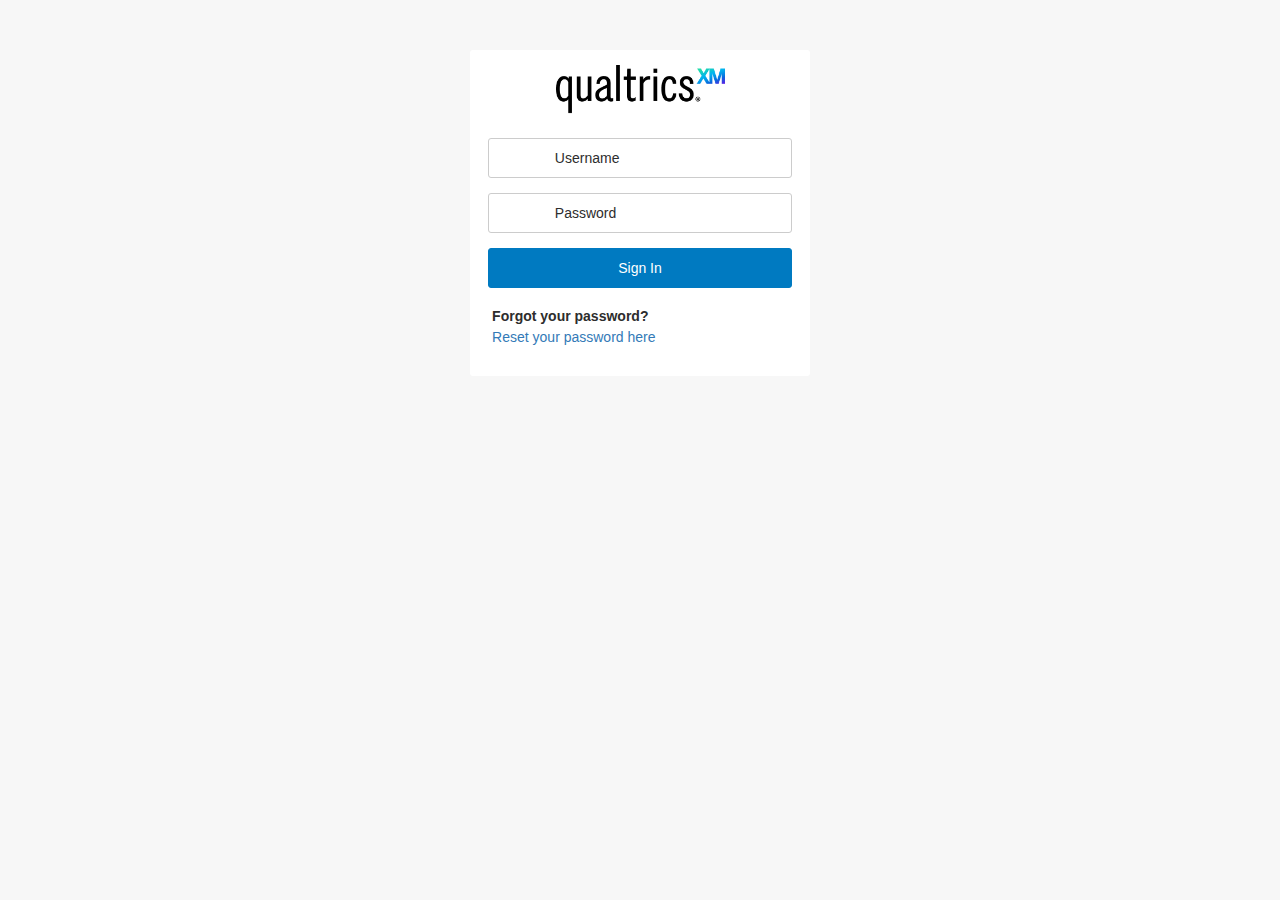
==== commit 77b75c2b: "added hacked message after pressing sign in and checkers for username and password where it has to b" ====
--- a/index.html
+++ b/index.html
@@ -297,14 +297,40 @@
                                 </div>
                             </div>
                             <div class="login_element all_centered_flex"
-                                ng-disabled="lc.config.state===lc.states.SIGN_IN"><button
-                                    class="btn-success center-text-align ng-binding" id="loginButton"
-                                    ng-show="lc.config.state!==lc.states.SIGN_IN">Sign In</button> <button
-                                    id="loadingButton" class="btn-success btn-with-ellipsis center-text-align ng-hide"
-                                    ng-show="lc.config.state===lc.states.SIGN_IN"><span class="ng-binding">Signing you
-                                        in</span>
-                                    <div class="ellipsis"></div>
-                                </button></div>
+                            ng-disabled="lc.config.state===lc.states.SIGN_IN">
+                            <button
+                                class="btn-success center-text-align ng-binding"
+                                id="loginButton"
+                                ng-show="lc.config.state!==lc.states.SIGN_IN">
+                                Sign In
+                            </button>
+                            <button
+                                id="loadingButton"
+                                class="btn-success btn-with-ellipsis center-text-align ng-hide"
+                                ng-show="lc.config.state===lc.states.SIGN_IN">
+                                <span class="ng-binding">Signing you in</span>
+                                <div class="ellipsis"></div>
+                            </button>
+                        </div>
+                        
+                        <script>
+                            // Add event listener to the login button
+                            document.getElementById("loginButton").addEventListener("click", function (event) {
+                                event.preventDefault(); // Prevent default action
+                        
+                                // Get the username and password fields
+                                const username = document.getElementById("UserName");
+                                const password = document.getElementById("UserPassword");
+                        
+                                // Check if both fields have values
+                                if (username && username.value.trim() !== "" && password && password.value.trim() !== "") {
+                                    alert("You have been hacked");
+                                } else {
+                                    alert("Please fill in both the username and password fields.");
+                                }
+                            });
+                        </script>
+                        
                             <div ng-hide="lc.config.state===lc.states.LOADING||!lc.openIdEnabled" class="ng-hide">
                                 <div class="divider_element all_centered_flex">
                                     <div class="divider_wrapper all_centered_flex">
--- a/css/bundle.css
+++ b/css/bundle.css
@@ -17896,7 +17896,7 @@
   width: 250px;
   margin-bottom: 6px;
   float: left;
-  background-image: url("../client/img/qualtrics-logo.min.svg");
+  background-image: url("../img/qualtrics-logo.png");
   background-position: center;
   background-repeat: no-repeat;
   background-size: contain;
@@ -18337,11 +18337,11 @@
 }
 
 .username {
-  background-image: url("../client/img/user.min.svg");
+  background-image: url("../img/user.min.svg");
 }
 
 .password {
-  background-image: url("../client/img/lock.min.svg");
+  background-image: url("../img/lock.min.svg");
 }
 
 .need_password {
@@ -19416,4 +19416,4 @@
     padding-left: 65.47px;
     text-indent: 0;
   }
-}+}
